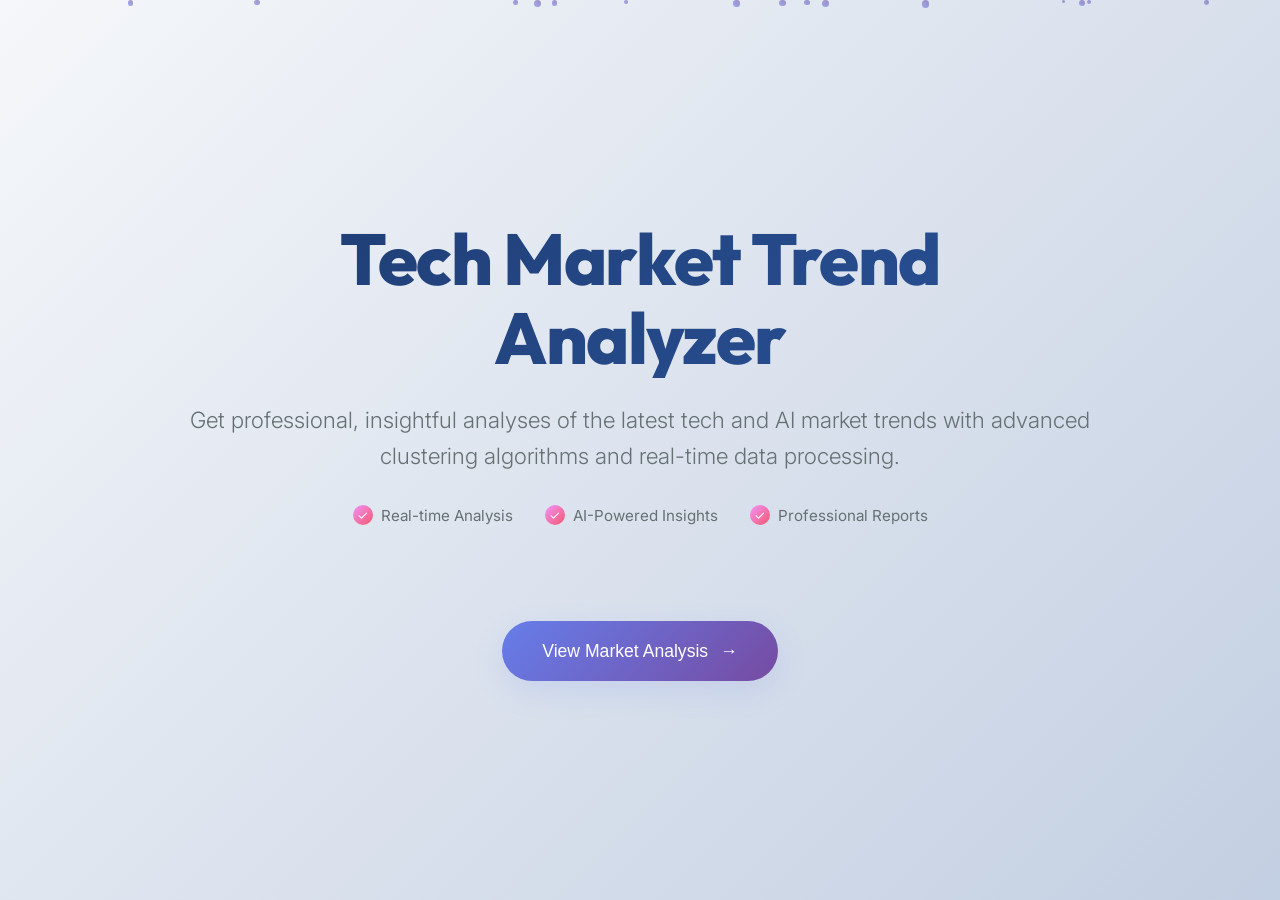
==== frontend/index.html @ cf0bec9b "feat: add ui design for the dahboard" ====
<!DOCTYPE html>
<html lang="en">
  <head>
    <meta charset="UTF-8" />
    <meta name="viewport" content="width=device-width, initial-scale=1" />
    <title>Tech Market Trend Analyzer</title>
    <link
      href="https://fonts.googleapis.com/css2?family=Outfit:wght@400;500;600;700;800&family=Inter:wght@300;400;500&display=swap"
      rel="stylesheet"
    />
    <link href="css/styles.css" rel="stylesheet" />
  </head>
  <body>
    <!-- Animated background -->
    <div class="bg-animation" id="bg-animation"></div>

    <div class="container">
      <div class="header">
        <!-- <div class="logo">
          <span class="logo-icon">📊</span>
        </div> -->

        <h1>Tech Market Trend Analyzer</h1>

        <p class="subtitle">
          Get professional, insightful analyses of the latest tech and AI market
          trends with advanced clustering algorithms and real-time data
          processing.
        </p>

        <div class="features">
          <div class="feature">
            <div class="feature-icon">✓</div>
            <span>Real-time Analysis</span>
          </div>
          <div class="feature">
            <div class="feature-icon">✓</div>
            <span>AI-Powered Insights</span>
          </div>
          <div class="feature">
            <div class="feature-icon">✓</div>
            <span>Professional Reports</span>
          </div>
        </div>
      </div>

      <div class="cta-section">
        <button class="cta-button" onclick="window.location.href='/dashboard'">
          View Market Analysis
          <span class="arrow-icon">→</span>
        </button>
      </div>
    </div>

    <script src="js/index.js"></script>
  </body>
</html>
---- frontend/css/styles.css ----
body {
  margin: 0;
  font-family: "Outfit", sans-serif;
  background-color: #f4f4f4;
}
.bg-animation {
  position: fixed;
  top: 0;
  left: 0;
  width: 100%;
  height: 100%;
  overflow: hidden;
  z-index: -1;
}
.particle {
  position: absolute;
  border-radius: 50%;
  background-color: rgba(255, 255, 255, 0.8);
  animation: float 20s infinite ease-in-out;
}
@keyframes float {
  0% {
    transform: translateY(0);
    opacity: 1;
  }
  50% {
    transform: translateY(-20px);
    opacity: 0.5;
  }
  100% {
    transform: translateY(0);
    opacity: 1;
  }
}
:root {
  --primary-gradient: linear-gradient(135deg, #667eea 0%, #764ba2 100%);
  --secondary-gradient: linear-gradient(135deg, #f093fb 0%, #f5576c 100%);
  --dark-gradient: linear-gradient(135deg, #1e3c72 0%, #2a5298 100%);
  --bg-gradient: linear-gradient(135deg, #f5f7fa 0%, #c3cfe2 100%);
  --text-primary: #2c3e50;
  --text-secondary: #657172;
  --white: #ffffff;
  --shadow-light: rgba(102, 126, 234, 0.15);
  --shadow-dark: rgba(0, 0, 0, 0.1);
}

* {
  box-sizing: border-box;
  margin: 0;
  padding: 0;
}

body {
  font-family: "Inter", sans-serif;
  background: var(--bg-gradient);
  color: var(--text-primary);
  min-height: 100vh;
  position: relative;
  overflow-x: hidden;
}

/* Animated background particles */
.bg-animation {
  position: fixed;
  top: 0;
  left: 0;
  width: 100%;
  height: 100%;
  pointer-events: none;
  z-index: 1;
}

.particle {
  position: absolute;
  background: linear-gradient(45deg, #667eea, #764ba2);
  border-radius: 50%;
  opacity: 0.6;
  animation: float 20s infinite linear;
}

@keyframes float {
  from {
    transform: translateY(100vh) rotate(0deg);
  }
  to {
    transform: translateY(-100vh) rotate(360deg);
  }
}

/* Main container */
.container {
  position: relative;
  z-index: 2;
  min-height: 100vh;
  display: flex;
  flex-direction: column;
  justify-content: center;
  align-items: center;
  padding: 2rem;
  text-align: center;
}

/* Header section */
.header {
  margin-bottom: 3rem;
  max-width: 900px;
}

.logo {
  width: 80px;
  height: 80px;
  background: var(--primary-gradient);
  border-radius: 20px;
  display: flex;
  align-items: center;
  justify-content: center;
  margin: 0 auto 2rem;
  box-shadow: 0 20px 40px var(--shadow-light);
  position: relative;
  overflow: hidden;
}

.logo::before {
  content: "";
  position: absolute;
  top: -2px;
  left: -2px;
  right: -2px;
  bottom: -2px;
  background: var(--primary-gradient);
  border-radius: 22px;
  z-index: -1;
  animation: pulse 3s ease-in-out infinite;
}

@keyframes pulse {
  0%,
  100% {
    opacity: 1;
  }
  50% {
    opacity: 0.7;
  }
}

.logo-icon {
  font-size: 2rem;
  color: var(--white);
  font-weight: 700;
}

h1 {
  font-family: "Outfit", sans-serif;
  font-weight: 800;
  font-size: clamp(2.8rem, 6vw, 4.5rem);
  margin-bottom: 1.5rem;
  background: var(--dark-gradient);
  -webkit-background-clip: text;
  -webkit-text-fill-color: transparent;
  background-clip: text;
  line-height: 1.1;
  letter-spacing: -0.02em;
}

.subtitle {
  font-size: clamp(1.1rem, 2.5vw, 1.4rem);
  color: var(--text-secondary);
  font-weight: 300;
  line-height: 1.6;
  margin-bottom: 1rem;
}

.features {
  display: flex;
  justify-content: center;
  gap: 2rem;
  margin-top: 2rem;
  flex-wrap: wrap;
}

.feature {
  display: flex;
  align-items: center;
  gap: 0.5rem;
  color: var(--text-secondary);
  font-size: 0.95rem;
  font-weight: 400;
}

.feature-icon {
  width: 20px;
  height: 20px;
  background: var(--secondary-gradient);
  border-radius: 50%;
  display: flex;
  align-items: center;
  justify-content: center;
  color: white;
  font-size: 0.8rem;
}

/* CTA Section */
.cta-section {
  margin-top: 3rem;
}

.cta-button {
  display: inline-flex;
  align-items: center;
  gap: 0.75rem;
  background: var(--primary-gradient);
  border: none;
  color: var(--white);
  font-family: "Space Grotesk", sans-serif;
  font-weight: 500;
  font-size: 1.1rem;
  padding: 1.2rem 2.5rem;
  border-radius: 50px;
  cursor: pointer;
  text-decoration: none;
  transition: all 0.3s cubic-bezier(0.4, 0, 0.2, 1);
  box-shadow: 0 10px 30px var(--shadow-light);
  position: relative;
  overflow: hidden;
}

.cta-button::before {
  content: "";
  position: absolute;
  top: 0;
  left: -100%;
  width: 100%;
  height: 100%;
  background: linear-gradient(
    90deg,
    transparent,
    rgba(82, 79, 79, 0.2),
    transparent
  );
  transition: left 0.5s;
}

.cta-button:hover::before {
  left: 100%;
}

.cta-button:hover {
  transform: translateY(-2px);
  box-shadow: 0 20px 40px var(--shadow-light);
}

.cta-button:active {
  transform: translateY(0);
}

.arrow-icon {
  transition: transform 0.3s ease;
}

.cta-button:hover .arrow-icon {
  transform: translateX(5px);
}

/* Responsive design */
@media (max-width: 768px) {
  .features {
    flex-direction: column;
    gap: 1rem;
  }
}
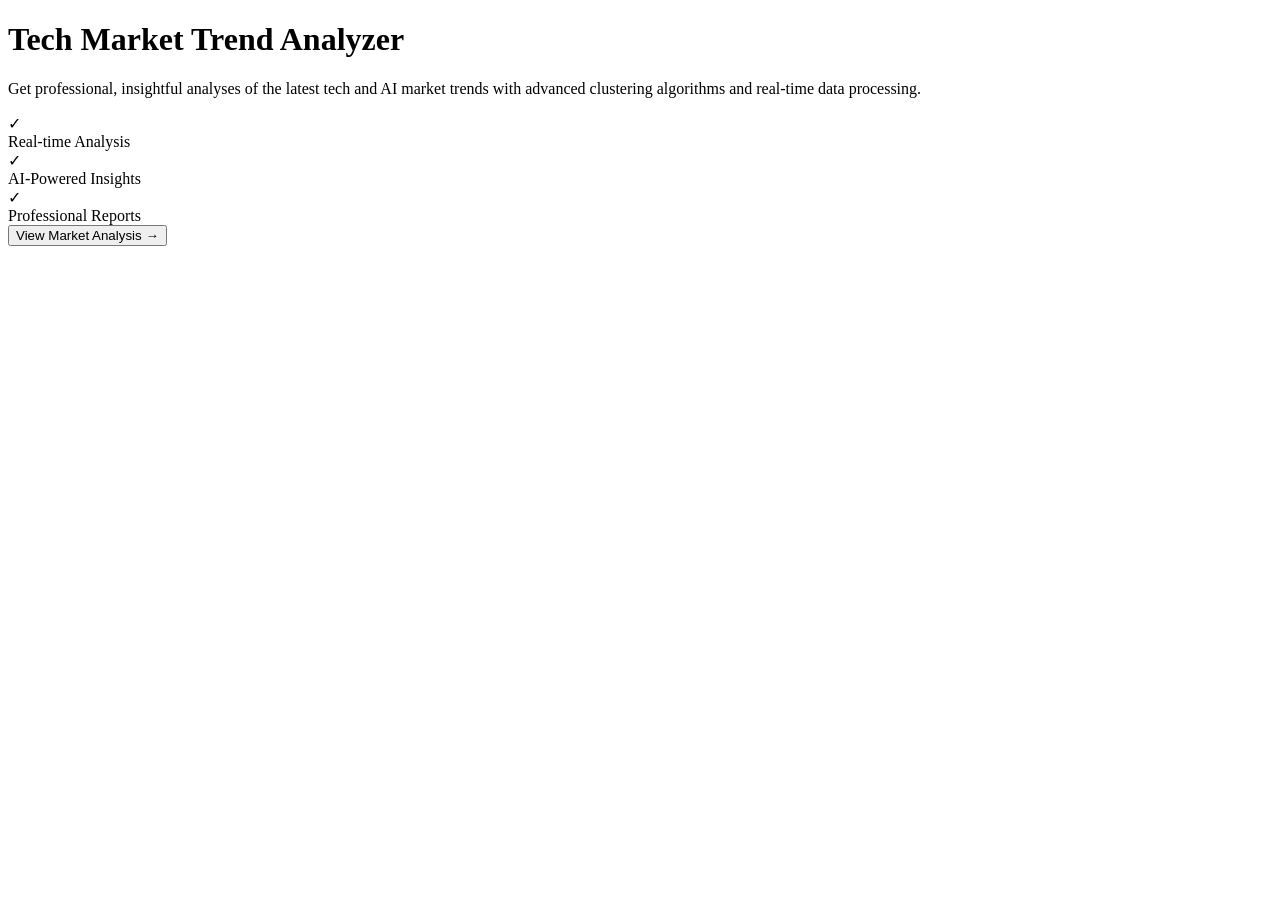
==== commit c95b0c0b: "fix: change static file linking" ====
--- a/frontend/index.html
+++ b/frontend/index.html
@@ -8,7 +8,7 @@
       href="https://fonts.googleapis.com/css2?family=Outfit:wght@400;500;600;700;800&family=Inter:wght@300;400;500&display=swap"
       rel="stylesheet"
     />
-    <link href="css/styles.css" rel="stylesheet" />
+    <link href="static/css/styles.css" rel="stylesheet" />
   </head>
   <body>
     <!-- Animated background -->
@@ -52,6 +52,6 @@
       </div>
     </div>
 
-    <script src="js/index.js"></script>
+    <script src="static/js/index.js"></script>
   </body>
 </html>
